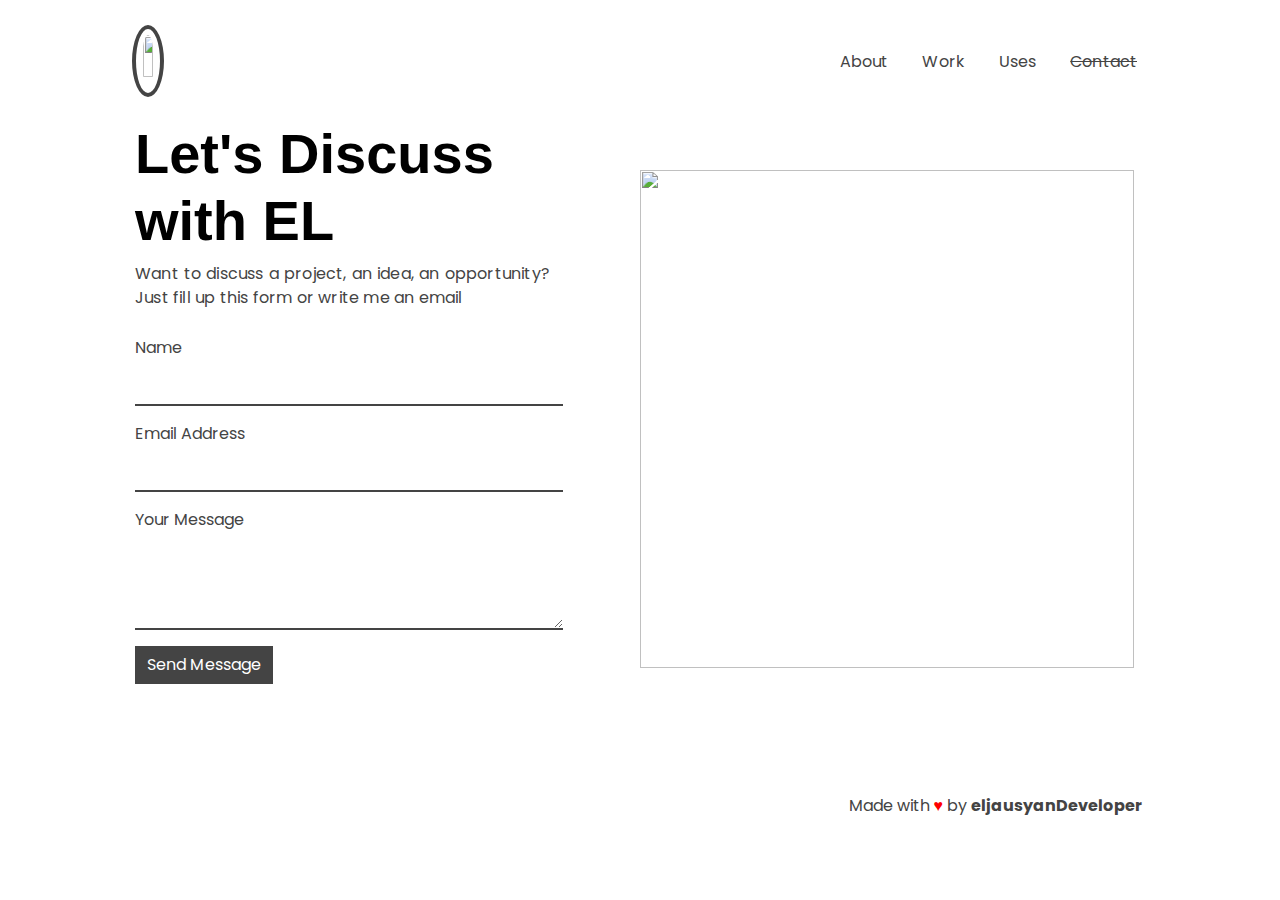
==== contact.html @ 63024ec2 "Add files via upload" ====
<html>

<head>
    <script async src="https://www.googletagmanager.com/gtag/js?id=UA-159411627-1"></script>
    <script>
        window.dataLayer = window.dataLayer || [];

        function gtag() {
            dataLayer.push(arguments);
        }
        gtag('js', new Date());

        gtag('config', 'UA-159411627-1');
    </script>
    <link rel="stylesheet" href="https://cdnjs.cloudflare.com/ajax/libs/animate.css/3.7.2/animate.min.css">
    <link rel="stylesheet" href="https://stackpath.bootstrapcdn.com/bootstrap/4.4.1/css/bootstrap.min.css">
    <link rel="stylesheet" href="style.css">
    <meta charset="utf-8">
    <meta name="viewport" content="width=device-width, initial-scale=1.0, shrink-to-fit=yes">
    <meta charset="utf-8" />
    <link rel="stylesheet" href="https://use.fontawesome.com/releases/v5.5.0/css/all.css"
        integrity="sha384-B4dIYHKNBt8Bc12p+WXckhzcICo0wtJAoU8YZTY5qE0Id1GSseTk6S+L3BlXeVIU" crossorigin="anonymous">
    <meta name="Description"
        content="Ishan Sharma ishandeveloper Ishan Inc. Chandigarh, India www.ishandeveloper.com .NET | ML | AI | Python | UI/UX | App Developer | Flutter | Web Developer" />
    <title>Contact | Ishan Sharma</title>
    <link rel="icon" type="image/png" href="assets/img/favicon.png">
</head>

<body id="contact-body" style="overflow-x: hidden;">
    <div>
        <nav class="nav-desk">
            <center>
                <div class="nav-logo">
                    <a href="index.html"><img id="logo" src="assets/img/logo2.png"></a>
                </div>
                <div class="nav-items">
                    <ul>
                        <li><span><a href="index.html">About</a></span></li>
                        <li><span><a href="work.html">Work</a></span></li>
                        <li><span><a href="index.html">Uses</a></span></li>
                        <li><span><a href="#" style="text-decoration: line-through;">Contact</a></span></li>
                    </ul>
                </div>

            </center>
        </nav>
        <div class="animated fadeIn row" style="width:100vw;animation-duration: 1.5s;">
            <div class="col-md-6" id="left-hero">
                <h1 class="hero-tag contact-hero animated fadeInLeft">Let's Discuss with EL</h1>
                <p class="hero-des contact-des animated fadeIn delay-1s">Want to discuss a project, an idea, an
                    opportunity? Just fill up this
                    form or write me an email <a target="_blank" href="mailto:ishandeveloper@outlook.com"><i
                            class="fas fa-envelope"></i></a>
                </p>
                <form class="input-container" method="POST"
                    action="https://script.google.com/macros/s/AKfycbxXnXVlCixiL89xlFlqgGmp3mQnQpR48x6CiZfHtw/exec">
                    <div class="form-group"><label for="name">Name</label><input type="text" name="name" id="name"
                            class="form-control" required=""></div>
                    <div class="form-group"><label for="email">Email Address</label><input type="email" name="email"
                            id="email" class="form-control" required=""></div>
                    <div class="form-group"><label for="message">Your Message</label><textarea rows="3" id="message"
                            name="message" class="form-control" required=""></textarea></div>
                    <button type="submit" class="submit animated bounce delay-4s learn-btn">
                        Send Message
                    </button>
                    <div style="display:none;" id="thankyou_message">
                        <h2>
                            <em>Thanks</em> for contacting us!
                            We will get back to you soon!
                        </h2>
                    </div>
                </form>
                <br>
                <!-- <div class="feedback"><a href="https://d474b570.nolt.io/">Have any feedback or suggestion?</a></div> -->

            </div>

            <div class="col-md-6" id="hero-right">
                <img class="animated fadeInRight" id="hero-img" src="elin.png">
            </div>

        </div>
        <div class="footer-full animated fadeIn delay-2s">
            <div id="contact-social" class="social-icons" style="display: inline;">
                <a target="_blank" href="mailto:ishandeveloper@outlook.com"><i class="fas fa-envelope"></i></a>
                <a target="_blank" href="https://instagram.com/eljausyanisme"><i class="fab fa-instagram"></i></a>
                <a target="_blank" href="https://hackerrank.com/eljausyanisme"><i class="fab fa-hackerrank"></i></a>
                <a target="_blank" href="https://github.com/jausyan-sukses/jausyan-sukses"><i class="fab fa-github"></i></a>
                <a target="_blank" href="https://linkedin.com/in/el jausyam"><i class="fab fa-linkedin"></i></a>
            </div>
            <div class="footer-credits">
                Made with <span style="color:red">♥</span> by <a
                    href="https://github.com/jausyan-sukses/jausyan-sukses">eljausyanDeveloper</a>
            </div>
        </div>
    </div>
    <div class="menu-wrap">
        <input type="checkbox" class="toggler">
        <div class="hamburger">
            <div></div>
        </div>
        <div class="menu">
            <div>
                <div>
                    <ul>
                        <li><a href="index.html">Home</a></li>
                        <li><a href="#">About</a></li>
                        <li><a href="work.html">Work</a></li>
                        <li><a href="#">Uses</a></li>
                        <li><a disabled href="#" style="text-decoration: line-through;">Contact</a></li>
                    </ul>
                </div>
            </div>
        </div>
    </div>
</body>

</html>
---- style.css ----
@import url('https://fonts.googleapis.com/css?family=Poppins&display=swap');

@font-face {
    font-family: CircularStd;
    src: url(assets/fonts/CircularStd-Bold.eot);
    src: url("assets/fonts/CircularStd-Bold.eot?#iefix") format("embedded-opentype"), url("assets/fonts/CircularStd-Bold.woff") format("woff"), url("assets/fonts/CircularStd-Bold.ttf") format("truetype"), url("assets/fonts/CircularStd-Bold.svg#bcc26993292869431e54c666aafa8fcd") format("svg");
}

/* Style untuk Header Gambar */
.header-image {
    background-image: url('header.png'); /* Ganti dengan URL gambar Anda */
    background-size: cover;          /* Membuat gambar memenuhi seluruh header */
    background-position: center;     /* Menempatkan gambar di tengah */
    height: 200px;                   /* Tinggi header */
    display: flex;
    align-items: center;
    justify-content: center;
    color: white;
    text-shadow: 2px 2px 4px rgba(0, 0, 0, 0.6); /* Membuat teks lebih terbaca */
}

  /* Style untuk Judul Header */
.header-title {
    font-size: 2rem;
    margin: 0;
}


:root {
    --primary-color: none;
    --overlay-color: rgba(255, 255, 255, 0.9);
    --menu-speed: 0.75s;
    --light-text-color: #444;
    --black-color: #000;
    --white-color: #fff;
    --hero-color: black;
}
.work-hero-card{
    display: block;
    margin:0 auto;
    width:80%;
    background: #fff;
    align-items: center;
    padding:0;
    /* border-radius: 10px; */
    padding-bottom: 15px;
    /* border:1px solid #44444450; */
    box-shadow: 1px 1px 20px #00000025;
    cursor: pointer;
    transition: all 1s;
    height: 100%;
    
}
#work-text{
    text-align: center;
    font-size: 1.5em;
}
.work-hero-card h1{
    padding-top: 20px;
    text-align: center;
    font-size: 0.8em;
    font-weight: bold;
}
.work-hero-card:hover{
    width:85%;
    box-shadow: 0px 0px 20px #88888875;
    animation:zoom 1s;
    /* filter: none; */
}
.work-card-hero-img{
    width:100%;
    display: block;
    /* border:1px solid #44444450; */
    /* border-radius: 10px; */
    border-bottom: none;
    margin:0 auto;
    left:0;
    right: 0;
}
.work-double-row{
    padding-left:120px;
    padding-right: 120px;
    margin-top: 80px;
}
.project-star {
    position: absolute;
    background: #ffff0080;
    border-radius: 50px;
    padding: 2px 6px;
    font-size: 0.8em;
    top: 40px;
    right: 0;
}

.project-star-mobile {
    display: none;
    background: #ffff0080;
    border-radius: 50px;
    padding: 2px 6px;
    width: 50%;
    margin-bottom: 10px;
    text-align: center;
    font-size: 0.8em;

}

#work-row {
    padding-left: 135px;
    padding-right: 135px;
    width: 100vw;
}

.work-hero {
    /* border:2px solid #444; */
    border-radius: 10px;
    /* box-shadow: 0px 0px 5px #444; */
    width: 90%;
    transition: width 1s;
}
.work-hero:hover{
    width: 95%;
}

.work-des {
    padding-top: 40px;

}

.work-des h1 {
    font-weight: bold;
}

.work-des p {
    text-align: justify;
    font-weight: 100;
}

.work-hero-img {
    width: 100%;
    border-radius: 10px;
}

.technologies h2 {
    font-size: 0.8em;
    font-weight: bold;
}

.skills-list {
    list-style: none;
    padding: 0;
    text-align: center;
}

.tech-stack {
    align-items: center;
    align-content: center;
    align-self: center;
    cursor: pointer;
    margin-right: 10px;
    background: #f2f2f2;
    padding: 2px 4px;
    font-size: 0.8em;
    transition: background 1s;
}

.tech-stack:hover {
    background: rgb(177, 177, 52);
}

.skill {
    cursor: pointer;
    margin-right: 4px;
    background: #f2f2f2;
    padding: 1px 2px;
    font-size: 0.8em;
    transition: background 1s;
}

.featured {
    margin-top: 10px;
}

.partners {
    /* background:#f2f2f2; */
    height: 50px;
    margin-right: 20px;
}

#partner-logo {
    height: 40px;
    cursor: pointer;
    transition: all 1s;
}

#partner-logo:hover {
    box-shadow: 0px 0px 10px #444;
}

.work-read {
    float: right;
    font-size: 0.8em;
}

.work-read:hover {
    background: #444;
    color: white !important;
    border: 2px solid #444 !important;
}

body {
    font-family: 'Poppins', sans-serif;
    color: var(--light-text-color);
    overflow-x: hidden;
}

.comingsoon h1 {
    font-size: 3em;
}

.comingsoon {
    position: absolute;
    margin: auto;
    top: 0;
    /* background: white; */
    text-align: center;
    right: 0;
    bottom: 0;
    left: 0;
    /* width: 40em; */
    height: 10em;
    animation: opac 0.1s ease-in-out 5;
}

.comingsoon a {
    color: #444;
    font-weight: bold;
    text-decoration: none;
    transition: font-size 1s;
}

.comingsoon a:hover {
    color: blue;
    font-size: 1.5em;
}

.social-icons a {
    color: var(--light-text-color);
    text-decoration: none;
    transition: all 1s;
}

.social-icons a:hover {
    color: blue;
}

li span a {
    color: #444;
    text-decoration: none;

}

li span a:hover {
    color: #444;
    text-decoration: none;
}

.copyright-legal {
    font-size: 1.1em;
    color: #444;
    letter-spacing: 0px;
    text-align: left;
}

.legal-links {
    text-decoration: none;
    font-weight: bold;
    transition: all 1s;
}

.legal-links:hover {
    text-decoration: none;
    color: blue;
}

.legal a,
.legal a:hover,
.legal a:active {
    color: #444;
    text-decoration: none;
}

.privacy-policy h1 {
    font-size: 2.5em;
    /* font-family: 'CircularStd'; */
    font-weight: bold;
    letter-spacing: 0.1rem;
}

.privacy-policy h2 {
    font-size: 25px;
    font-family: 'CircularStd';
    /* letter-spacing: 0.1rem; */
}

.legal-des {
    text-align: justify;
    font-weight: 500;
}

.legal-des strong {
    /* font-size: 1.1em; */
    font-weight: 900;
}

.privacy-policy p {
    padding-right: 13vw;
    letter-spacing: 0.8px;
}

.nav-desk {
    height: 10vh;
    /* position: fixed; */
    display: block;
    width: 80vw;
    margin: auto;

    margin-top: 20px;
    left: 0;
    right: 0;
    /* background: black; */
}

.nav-logo {
    height: 100%;
    float: left;


}



.menu-wrap {
    position: fixed;
    top: 50px;
    right: 50px;
    z-index: 1;
    display: none;
}

.menu-wrap .toggler {
    position: absolute;
    top: 0px;
    right: 0;
    z-index: 2;
    cursor: pointer;
    width: 50px;
    height: 50px;
    opacity: 0;
}

.menu-wrap .hamburger {
    position: absolute;
    top: 0;
    right: 0;
    z-index: 1;
    width: 60px;
    height: 60px;
    padding: 1rem;
    background: var(--primary-color);
    display: flex;
    align-items: center;
    justify-content: center;
}

/* Hamburger Line */
.menu-wrap .hamburger>div {
    position: relative;
    flex: none;
    width: 100%;
    height: 2px;
    z-index: 1;
    background: black;
    display: flex;
    align-items: center;
    justify-content: center;
    transition: all 0.4s ease;
}

/* Hamburger Lines - Top & Bottom */
.menu-wrap .hamburger>div::before,
.menu-wrap .hamburger>div::after {
    content: '';
    position: absolute;
    z-index: 1;
    top: -10px;
    width: 100%;
    height: 2px;
    background: inherit;
}

/* Moves Line Down */
.menu-wrap .hamburger>div::after {
    top: 10px;
}

/* Toggler Animation */
.menu-wrap .toggler:checked+.hamburger>div {
    transform: rotate(135deg);
}

/* Turns Lines Into X */
.menu-wrap .toggler:checked+.hamburger>div:before,
.menu-wrap .toggler:checked+.hamburger>div:after {
    top: 0;
    transform: rotate(90deg);
}

/* Rotate On Hover When Checked */
.menu-wrap .toggler:checked:hover+.hamburger>div {
    transform: rotate(225deg);
}

/* Show Menu */
.menu-wrap .toggler:checked~.menu {
    visibility: visible;
}

.menu-wrap .toggler:checked~.menu>div {
    transform: scale(1);
    transition-duration: var(--menu-speed);
}

.menu-wrap .toggler:checked~.menu>div>div {
    opacity: 1;
    transition: opacity 0.4s ease 0.4s;
}

.menu-wrap .menu {
    position: fixed;
    top: 0;
    right: 0;
    width: 100%;
    height: 100%;
    z-index: 1;
    visibility: hidden;
    overflow: hidden;
    display: flex;
    align-items: center;
    justify-content: center;
}

.menu-wrap .menu>div {
    background: var(--overlay-color);
    border-radius: 50%;
    width: 200vw;
    height: 200vw;
    display: flex;
    flex: none;
    align-items: center;
    justify-content: center;
    transform: scale(0);
    transition: all 0.4s ease;
}

.menu-wrap .menu>div>div {
    text-align: center;
    max-width: 90vw;
    max-height: 100vh;
    opacity: 0;
    transition: opacity 0.4s ease;
}

.menu-wrap .menu>div>div>ul>li {
    list-style: none;
    color: var(--white-color);
    font-size: 1.5rem;
    padding: 1rem;
}

.menu-wrap .menu>div>div>ul>li>a {
    color: inherit;
    text-decoration: none;
    transition: color 0.4s ease;
}


.legal {
    position: absolute;
    bottom: 25px;
    right: 25px;
}


.hero-tag {
    margin-top: 20vh;
    text-align: left;
    font-size: 4.5em;
    font-weight: bold;
    color: var(--hero-color);
    font-family: 'CircularStd', sans-serif;
}

.contact-hero {
    margin-top: 0vh;
    font-size: 3.5em;
}

.hero-des {
    padding-right: 60px;
    text-align: justify;
    /* font-weight: 800; */
    letter-spacing: 1.2;
}

.contact-des {
    letter-spacing: 0.2;
}

.input-container {
    padding: 10px 0px;
}

.form-group {
    margin-bottom: 1rem;
}

label {
    display: inline-block;
    margin-bottom: 0.5rem;
}

.form-control {
    height: calc(2.25rem + 2px);
    padding: .5rem .75rem;
    width: 90%;
    font-size: 1rem;
    line-height: 1.5;
    color: #495057;
    background: none;
    border: none;
    border-bottom: 2px solid #444;
    border-radius: 0rem;
    transition: all .5s ease-in-out;
    outline: none;
}

.form-control:focus {
    outline: none;
    border-bottom: 2px solid blue;
    box-shadow: none;
}

.form-control:hover {
    background: whitesmoke;
}

/* input:focus, textarea:focus, select:focus{
    outline: none;
} */
.learn-btn {
    padding: 5px 10px;
    background: var(--light-text-color);
    color: white;
    border: 2px solid var(--light-text-color);
    letter-spacing: 0.1;
    transition: all 1s;
}

.contact-des a {
    text-decoration: none;
    color: #444;
    transition: color 1s;
}

.contact-des a:hover {
    color: blue;
}

.learn-btn:hover {
    background: blue;
    border: 2px solid blue;
}

.contact-btn {
    margin-left: 6px;
    padding: 5px 10px;
    color: var(--light-text-color);
    background: none;
    border: 2px solid var(--light-text-color);
    transition: all 1s;
}

.contact-btn:hover {
    color: blue;
    border: 2px solid blue;
}

#hero-img {
    margin-top: 50px;
    width: 90%;
}

#left-hero {
    padding-left: 150px;
}

#logo {
    margin-top: 5px;
    height: 80%;
    padding: 6px;
    border: 4px solid #444;
    border-radius: 50%;
}

/* .nav-items{
    color:black;
    float:right;
} */
ul {
    float: right;
    /* color:white; */
    list-style: none;
    padding: 30px 0px;
}

li {
    /* text-transform: uppercase; */
    display: inline;
    font-size: 16px;
    letter-spacing: 0.1;
    padding: 0px 15px;
}

.social-icons {
    margin-top: 30%;
}

.footer-full {
    width: 80vw;
    margin: 0 auto;
    padding: 30px 10px;
    padding-top: 100px;
    position: relative;
    bottom: 0;
    left: 0;
    right: 0;
}

.footer-credits {
    float: right;
    /* display: inline; */
}

.footer-credits a {
    color: #444;
    font-weight: bold;
    text-decoration: none;
    transition: all 1s;
}

.footer-credits a:hover {
    color: blue;
    text-decoration: none;
    font-weight: bold;
}

.social-icons i {
    font-size: 2em;
    /* font-weight: 100; */
    padding: 0px 5px;
}

li span {
    position: relative;
    /* display: block; */
    cursor: pointer;
}

li span:before,
li span:after {
    content: '';
    position: absolute;
    width: 0%;
    height: 1px;
    top: 50%;
    margin-top: -0.5px;
    background: var(--black-color);
}

li span:before {
    left: -2.5px;
}

li span:after {
    right: 2.5px;
    background: var(--black-color);
    transition: width 0.8s cubic-bezier(0.22, 0.61, 0.36, 1);
}

.footer-full {
    padding-top: 60px;
}

li span:hover:before {
    background: var(--black-color);
    width: 100%;
    transition: width 0.5s cubic-bezier(0.22, 0.61, 0.36, 1);
}

li span:hover:after {
    background: transparent;
    width: 100%;
    transition: 0s;
}

#index-body {
    /* background: url('assets/img/mobile.png'); */
    background-size: cover;
    background-repeat: no-repeat;
    background-position: center;
}

/* Tablets */
@media (min-width: 768px) and (max-width: 1024px) {
    #left-hero {
        padding-left: 80px;
        flex: 0 0 100% !important;
        max-width: 100% !important;

    }

    #work-row {
        padding-left: 50px;
        padding-right: 50px;
    }

    .work-hero {
        width: 100%;
    }

    #hero-right {
        display: none;
    }
    .work-double-row{
        padding-left: 30px;
        padding-right: 30px;
    }
    #index-body {
/*         background: url('assets/img/mobile.png'); */
        background-size: cover;
        background-repeat: no-repeat;
        background-position: center;
        height: 100vh;
        width: 100vw;
    }
    /* .work-double-row{
        padding-left: 50px;
        padding-right: 50px;
    } */

}

/* #logo {
    display: none;
} */

@media only screen and (max-width: 768px) {

    /* For mobile phones: */
    .nav-items {
        width: 0;
        height: 0;
        display: none;
    }
    .work-double-row{
        padding:30px 20px;
        padding-bottom: 0;
    }
    .work-hero-card{
        width:100%;
        margin-bottom: 25px;
    }
    #row-3{
        margin-top: 0px;
        padding:0 20px;
    }
    #index-body {
/*         background: url('assets/img/mobile.png'); */
        background-size: cover;
        background-repeat: no-repeat;
        background-position: center;
        height: 100vh;
    }

    #left-hero {
        padding-left: 50px;
        ;
    }

    #work-row {
        padding-right: 0;
        padding-left: 30px;
    }

    .work-des h1 {
        text-align: center;
    }

    .work-read {
        float: none;
    }

    #logo {
        display: none;
        /* height: 65%;
        margin-top: 28px; */
    }

    .hero-tag {
        margin-top: 20vh;
        font-size: 4em;
    }

    #hero-right {
        display: none;
    }

    .hero-des {
        padding-right: 30px;
    }

    .menu-wrap {
        display: block;
    }

    .menu ul li {
        display: block !important;
    }

    .menu ul li a {
        color: var(--black-color) !important;
    }

    .menu-wrap .hamburger {
        z-index: 2;
    }

    .menu-wrap .toggler {
        z-index: 3;
    }

    .contact-hero {
        margin-top: 10vh;
    }

    .footer-full {
        text-align: center;
        padding-top: 40px !important;
    }

    #contact-social {
        margin-top: 10%;
    }

    .footer-credits {
        display: block;
        text-align: center;
        padding-top: 10px;
        float: none;
    }

    #legal-hero {
        margin-top: 5vh !important;
        text-align: left;
    }

    #legal-hero-des {
        padding-right: 10px;
        text-align: left;
        font-size: 0.8em;
    }

    .privacy-policy p {
        padding-right: 1vw;
        /* text-align: left; */
    }

    .project-star {
        display: none;
    }

    .project-star-mobile {
        display: block;
    }
}


::-webkit-scrollbar {
    width: 5px;
}

/* Track */
::-webkit-scrollbar-track {
    background: white;

}

/* Handle */
::-webkit-scrollbar-thumb {
    background: #444;
    border-radius: 50px;

}

/* Handle on hover */
::-webkit-scrollbar-thumb:hover {
    background: #555;

}
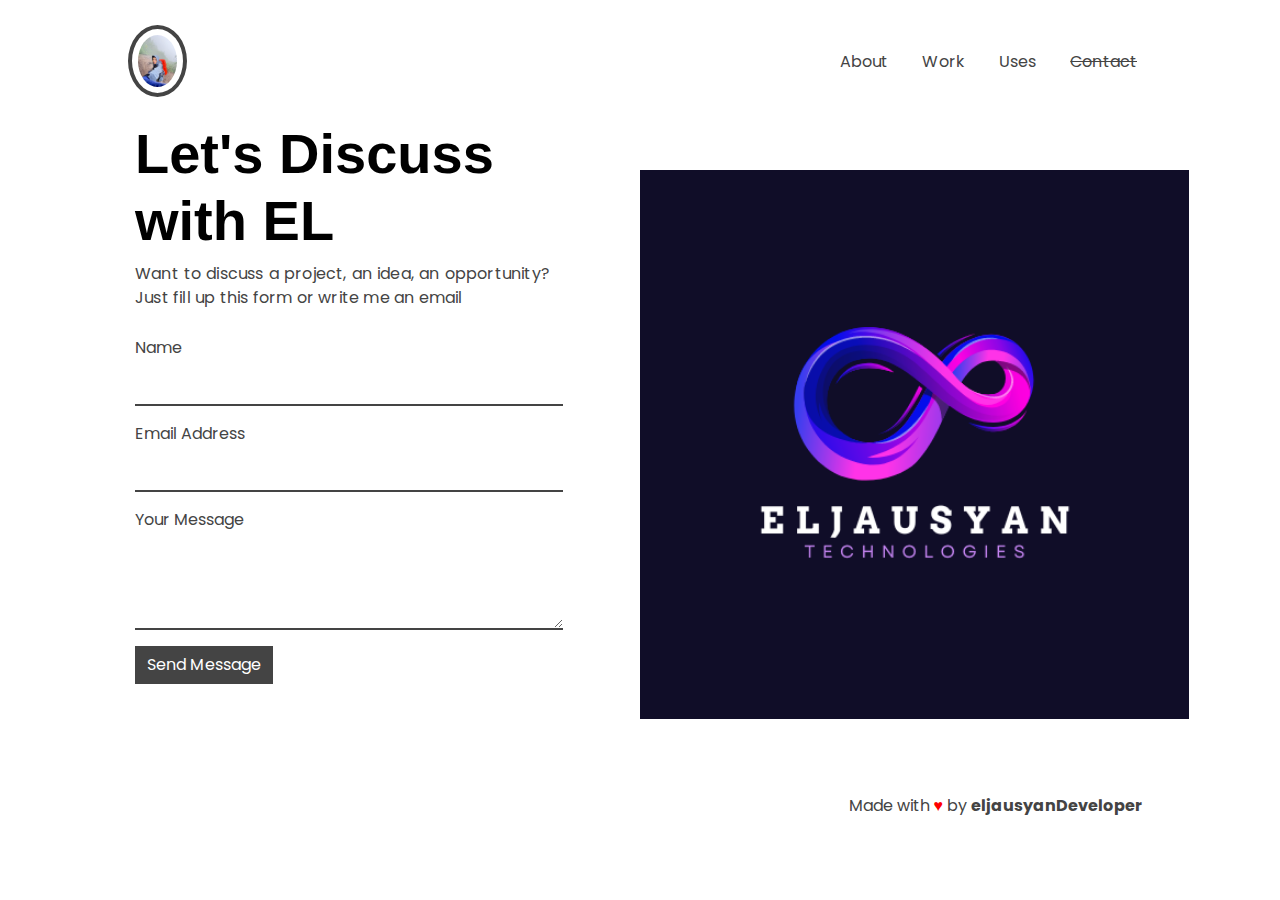
==== commit 51dd068f: "Update contact.html" ====
--- a/contact.html
+++ b/contact.html
@@ -31,7 +31,7 @@
         <nav class="nav-desk">
             <center>
                 <div class="nav-logo">
-                    <a href="index.html"><img id="logo" src="assets/img/logo2.png"></a>
+                    <a href="index.html"><img id="logo" src="gunung.jpeg"></a>
                 </div>
                 <div class="nav-items">
                     <ul>
@@ -115,4 +115,4 @@
     </div>
 </body>
 
-</html>+</html>
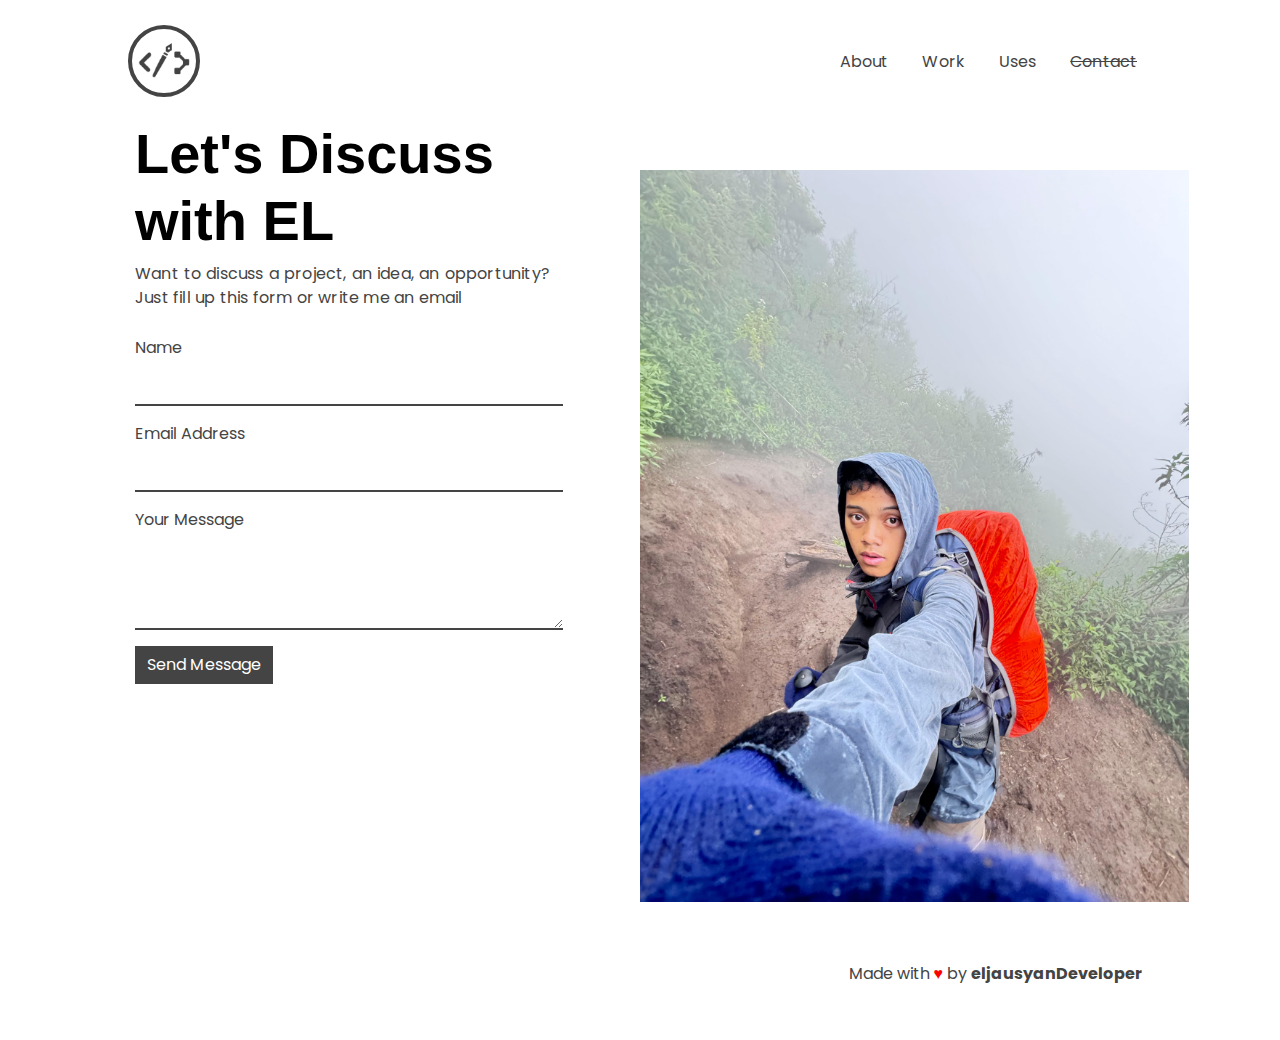
==== commit d378752b: "Update contact.html" ====
--- a/contact.html
+++ b/contact.html
@@ -31,7 +31,7 @@
         <nav class="nav-desk">
             <center>
                 <div class="nav-logo">
-                    <a href="index.html"><img id="logo" src="gunung.jpeg"></a>
+                    <a href="index.html"><img id="logo" src="logo2.png"></a>
                 </div>
                 <div class="nav-items">
                     <ul>
@@ -76,7 +76,7 @@
             </div>
 
             <div class="col-md-6" id="hero-right">
-                <img class="animated fadeInRight" id="hero-img" src="elin.png">
+                <img class="animated fadeInRight" id="hero-img" src="gunung.jpeg">
             </div>
 
         </div>
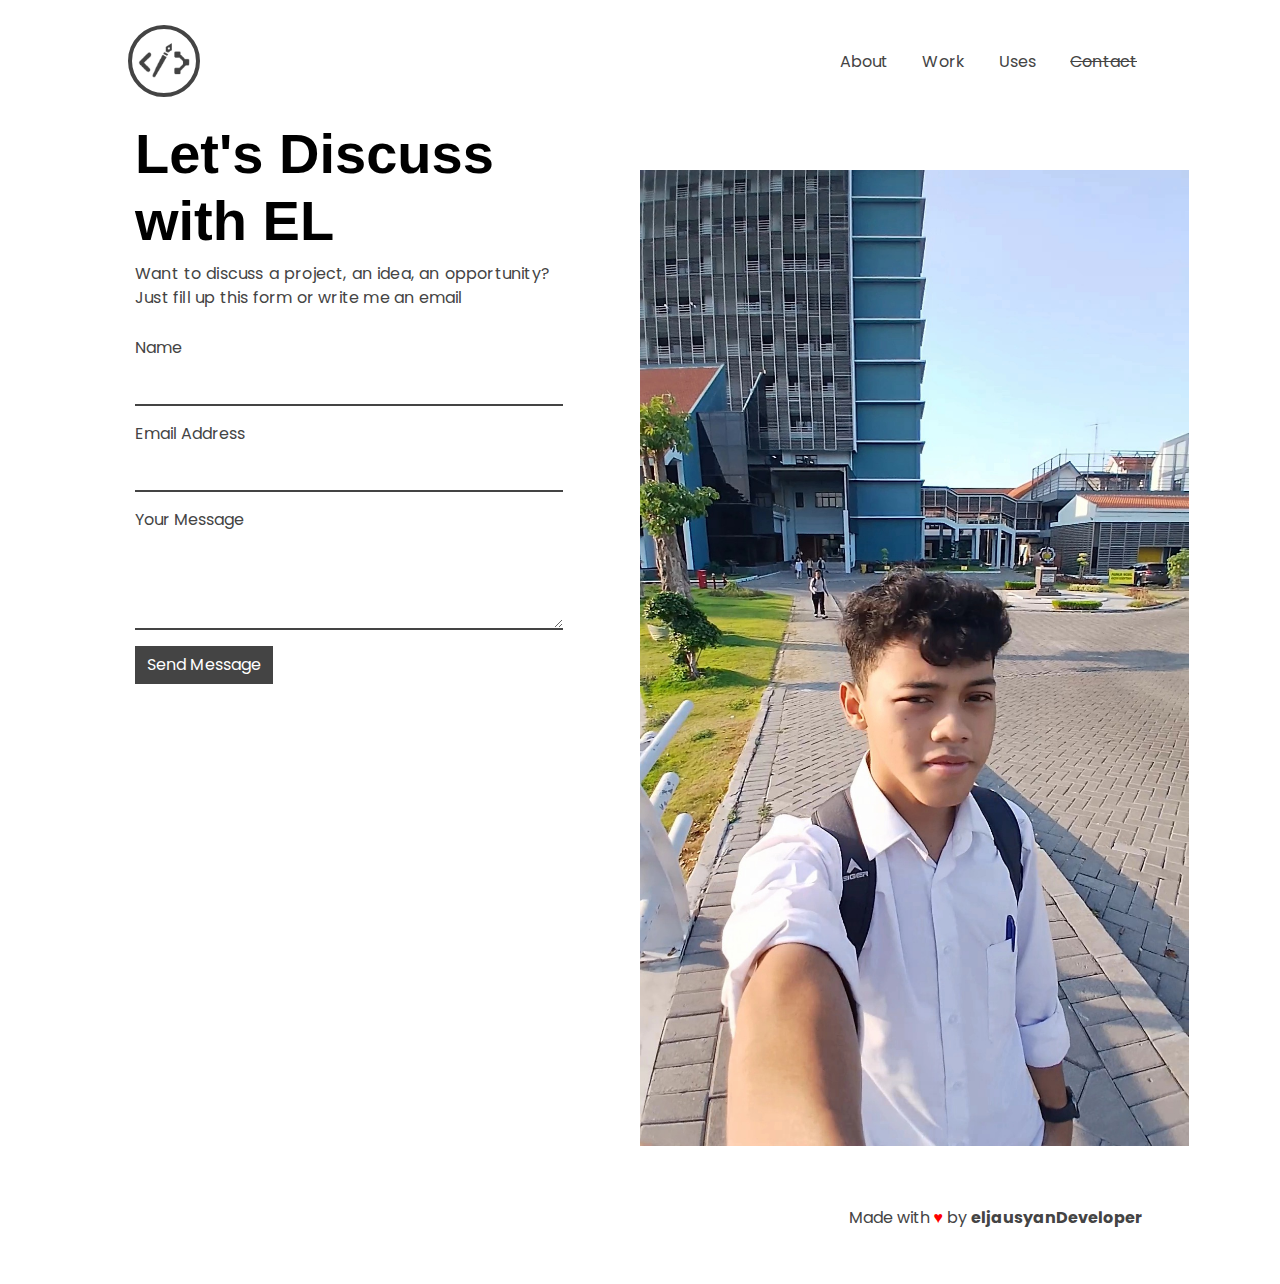
==== commit e8cd52fa: "Update contact.html" ====
--- a/contact.html
+++ b/contact.html
@@ -76,7 +76,7 @@
             </div>
 
             <div class="col-md-6" id="hero-right">
-                <img class="animated fadeInRight" id="hero-img" src="gunung.jpeg">
+                <img class="animated fadeInRight" id="hero-img" src="el.jpg">
             </div>
 
         </div>
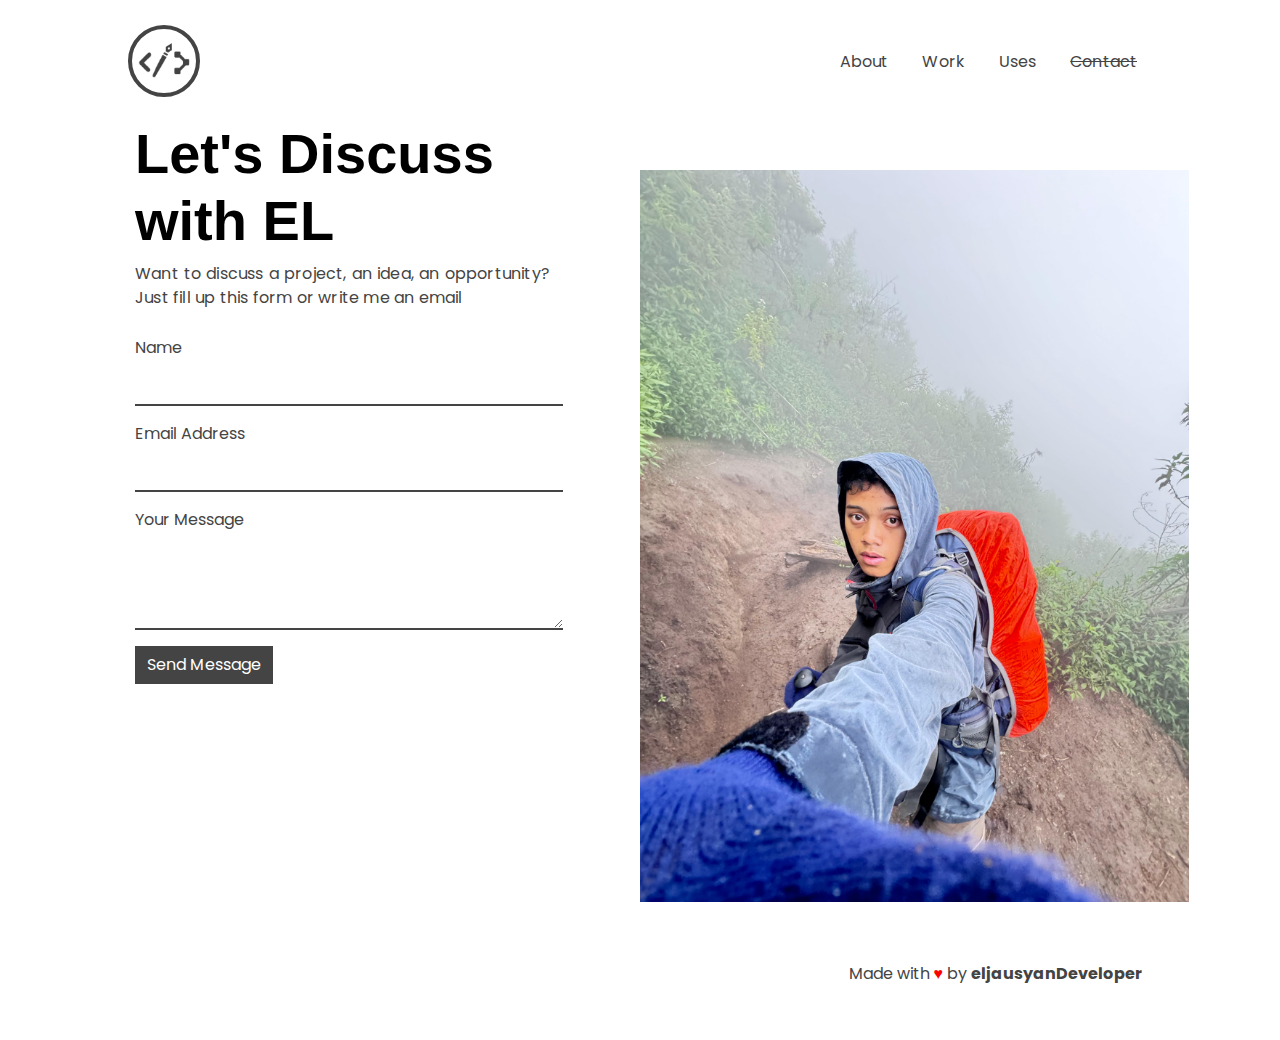
==== commit efc31a53: "Update contact.html" ====
--- a/contact.html
+++ b/contact.html
@@ -76,7 +76,7 @@
             </div>
 
             <div class="col-md-6" id="hero-right">
-                <img class="animated fadeInRight" id="hero-img" src="el.jpg">
+                <img class="animated fadeInRight" id="hero-img" src="gunung.jpeg">
             </div>
 
         </div>
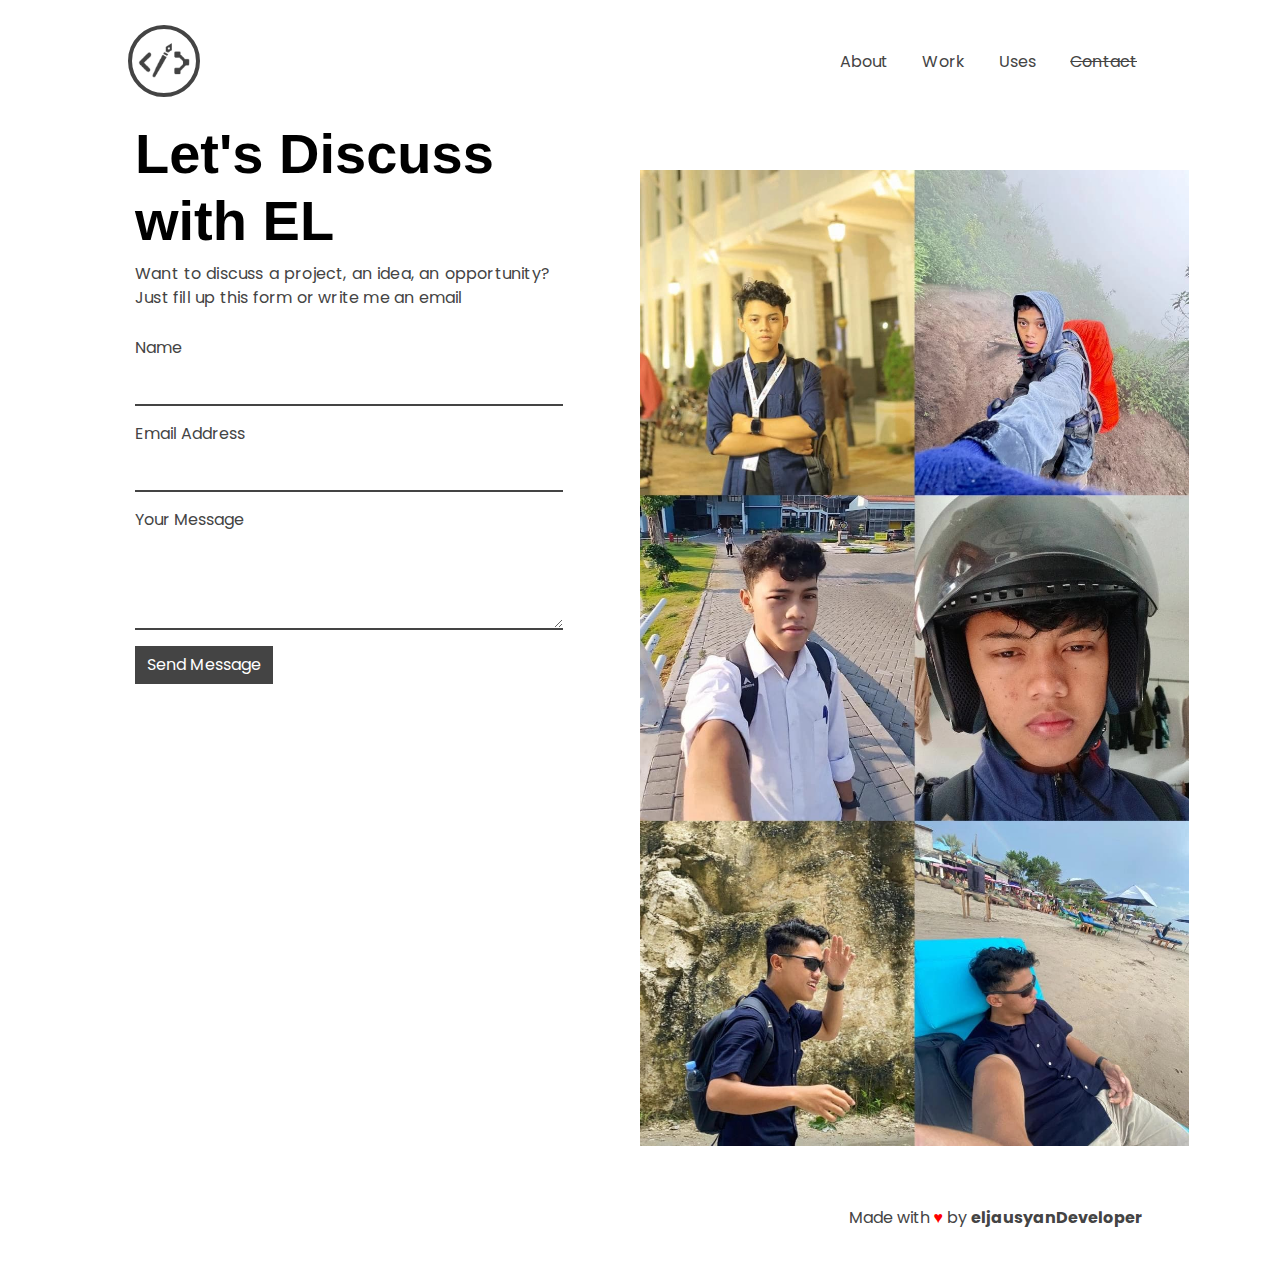
==== commit 726274a6: "Update contact.html" ====
--- a/contact.html
+++ b/contact.html
@@ -76,7 +76,7 @@
             </div>
 
             <div class="col-md-6" id="hero-right">
-                <img class="animated fadeInRight" id="hero-img" src="gunung.jpeg">
+                <img class="animated fadeInRight" id="hero-img" src="el3.jpg">
             </div>
 
         </div>
